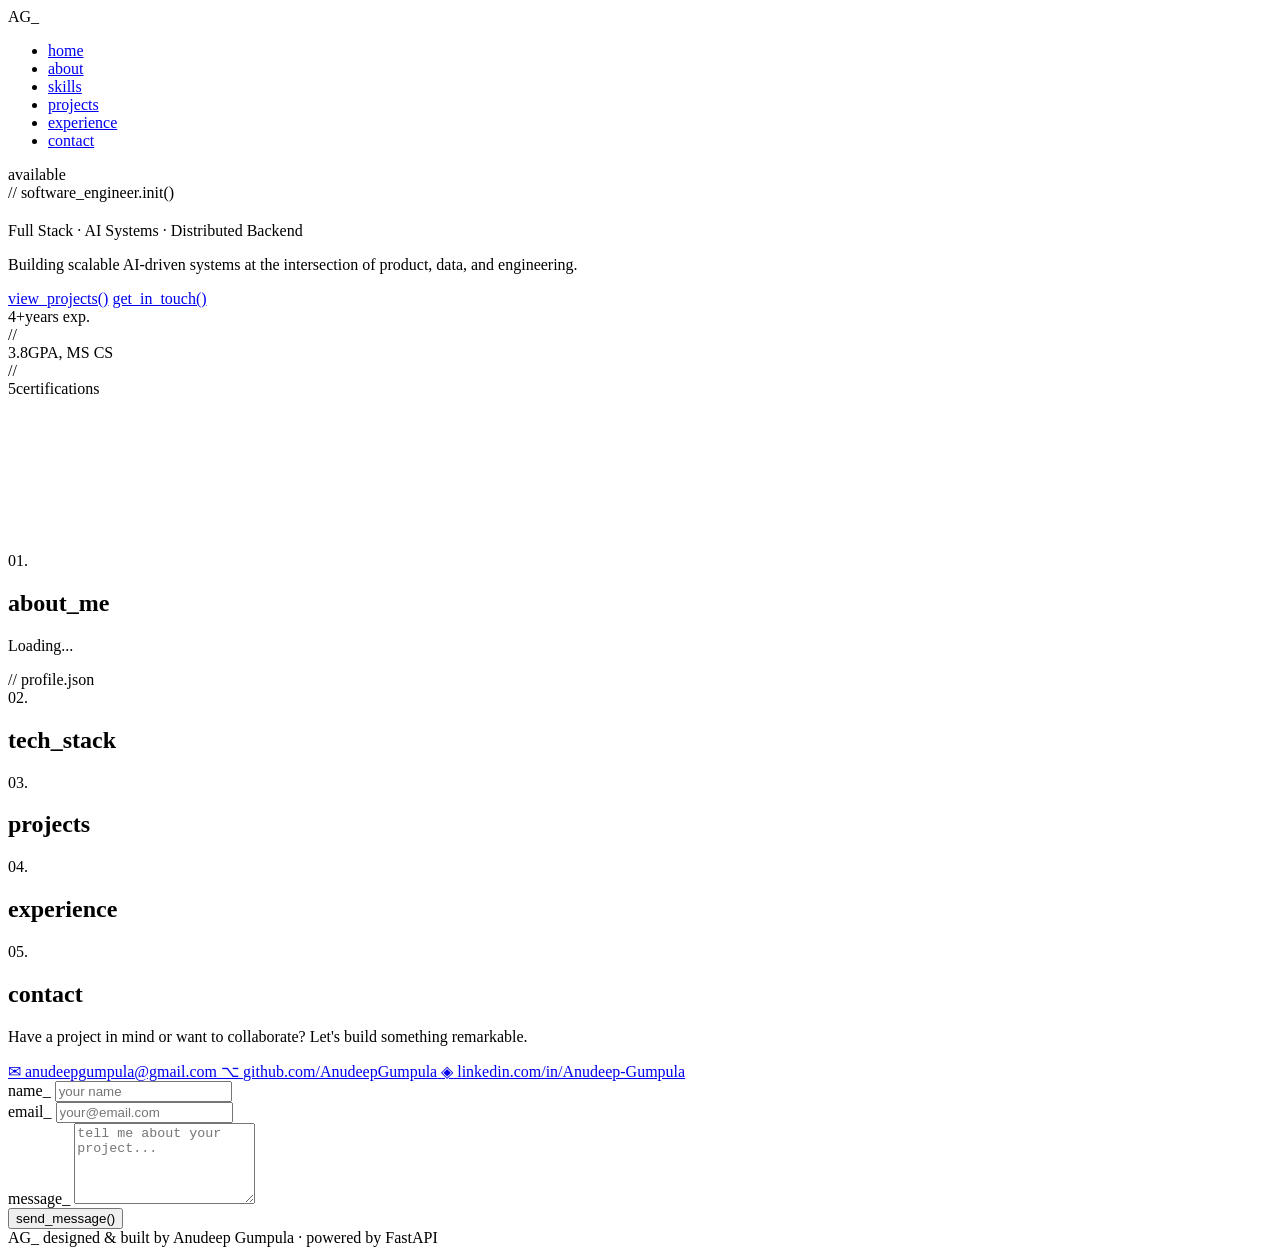
==== frontend/index.html @ a14b4042 "Uploaded the files" ====
<!DOCTYPE html>
<html lang="en">
<head>
<meta charset="UTF-8"/>
<meta name="viewport" content="width=device-width, initial-scale=1.0"/>
<title>Anudeep Gumpula — Software Engineer</title>
<link rel="preconnect" href="https://fonts.googleapis.com"/>
<link rel="stylesheet" href="/static/css/style.css"/>
</head>
<body>

<!-- Custom cursor -->
<div class="cursor" id="cursor"></div>
<div class="cursor-trail" id="cursorTrail"></div>

<!-- Scanline overlay -->
<div class="scanlines"></div>

<!-- NAV -->
<nav id="navbar">
  <div class="nav-logo">AG<span class="blink">_</span></div>
  <ul class="nav-links">
    <li><a href="#hero">home</a></li>
    <li><a href="#about">about</a></li>
    <li><a href="#skills">skills</a></li>
    <li><a href="#projects">projects</a></li>
    <li><a href="#experience">experience</a></li>
    <li><a href="#contact">contact</a></li>
  </ul>
  <div class="nav-status"><span class="dot"></span>available</div>
</nav>

<!-- HERO -->
<section id="hero">
  <div class="hero-grid-bg"></div>
  <div class="hero-content">
    <div class="hero-tag" id="heroTag">// software_engineer.init()</div>
    <h1 class="hero-name" id="heroName"></h1>
    <div class="hero-title" id="heroTitle">Full Stack · AI Systems · Distributed Backend</div>
    <p class="hero-tagline" id="heroTagline">Building scalable AI-driven systems at the intersection of product, data, and engineering.</p>
    <div class="hero-cta">
      <a href="#projects" class="btn-primary">view_projects()</a>
      <a href="#contact" class="btn-secondary">get_in_touch()</a>
    </div>
    <div class="hero-metrics">
      <div class="metric"><span class="metric-val">4+</span><span class="metric-label">years exp.</span></div>
      <div class="metric-sep">//</div>
      <div class="metric"><span class="metric-val">3.8</span><span class="metric-label">GPA, MS CS</span></div>
      <div class="metric-sep">//</div>
      <div class="metric"><span class="metric-val">5</span><span class="metric-label">certifications</span></div>
    </div>
  </div>
  <div class="hero-visual">
    <canvas id="matrixCanvas"></canvas>
  </div>
</section>

<!-- ABOUT -->
<section id="about">
  <div class="section-header">
    <span class="section-num">01.</span>
    <h2>about_me</h2>
    <div class="section-line"></div>
  </div>
  <div class="about-grid">
    <div class="about-text">
      <p id="aboutBio">Loading...</p>
      <div class="about-highlights" id="aboutHighlights"></div>
    </div>
    <div class="about-card">
      <div class="about-card-header">// profile.json</div>
      <div class="about-card-body" id="profileJson"></div>
    </div>
  </div>
</section>

<!-- SKILLS -->
<section id="skills">
  <div class="section-header">
    <span class="section-num">02.</span>
    <h2>tech_stack</h2>
    <div class="section-line"></div>
  </div>
  <div class="skills-grid" id="skillsGrid"></div>
</section>

<!-- PROJECTS -->
<section id="projects">
  <div class="section-header">
    <span class="section-num">03.</span>
    <h2>projects</h2>
    <div class="section-line"></div>
  </div>
  <div class="projects-grid" id="projectsGrid"></div>
</section>

<!-- EXPERIENCE -->
<section id="experience">
  <div class="section-header">
    <span class="section-num">04.</span>
    <h2>experience</h2>
    <div class="section-line"></div>
  </div>
  <div class="timeline" id="timeline"></div>
</section>

<!-- CONTACT -->
<section id="contact">
  <div class="section-header">
    <span class="section-num">05.</span>
    <h2>contact</h2>
    <div class="section-line"></div>
  </div>
  <div class="contact-grid">
    <div class="contact-info">
      <p class="contact-intro">Have a project in mind or want to collaborate? Let's build something remarkable.</p>
      <div class="contact-links">
        <a href="mailto:anudeepgumpula@gmail.com" class="contact-link">
          <span class="contact-icon">✉</span>
          <span>anudeepgumpula@gmail.com</span>
        </a>
        <a href="https://github.com/AnudeepGumpula" target="_blank" class="contact-link">
          <span class="contact-icon">⌥</span>
          <span>github.com/AnudeepGumpula</span>
        </a>
        <a href="https://linkedin.com/in/Anudeep-Gumpula" target="_blank" class="contact-link">
          <span class="contact-icon">◈</span>
          <span>linkedin.com/in/Anudeep-Gumpula</span>
        </a>
      </div>
    </div>
    <form class="contact-form" id="contactForm">
      <div class="form-group">
        <label>name_</label>
        <input type="text" id="cName" placeholder="your name" required/>
      </div>
      <div class="form-group">
        <label>email_</label>
        <input type="email" id="cEmail" placeholder="your@email.com" required/>
      </div>
      <div class="form-group">
        <label>message_</label>
        <textarea id="cMessage" rows="5" placeholder="tell me about your project..." required></textarea>
      </div>
      <button type="submit" class="btn-primary btn-full" id="submitBtn">send_message()</button>
      <div class="form-status" id="formStatus"></div>
    </form>
  </div>
</section>

<!-- FOOTER -->
<footer>
  <div class="footer-inner">
    <span class="footer-logo">AG_</span>
    <span class="footer-text">designed & built by Anudeep Gumpula · <span id="year"></span></span>
    <span class="footer-api">powered by FastAPI</span>
  </div>
</footer>

<script src="/static/js/main.js"></script>
</body>
</html>
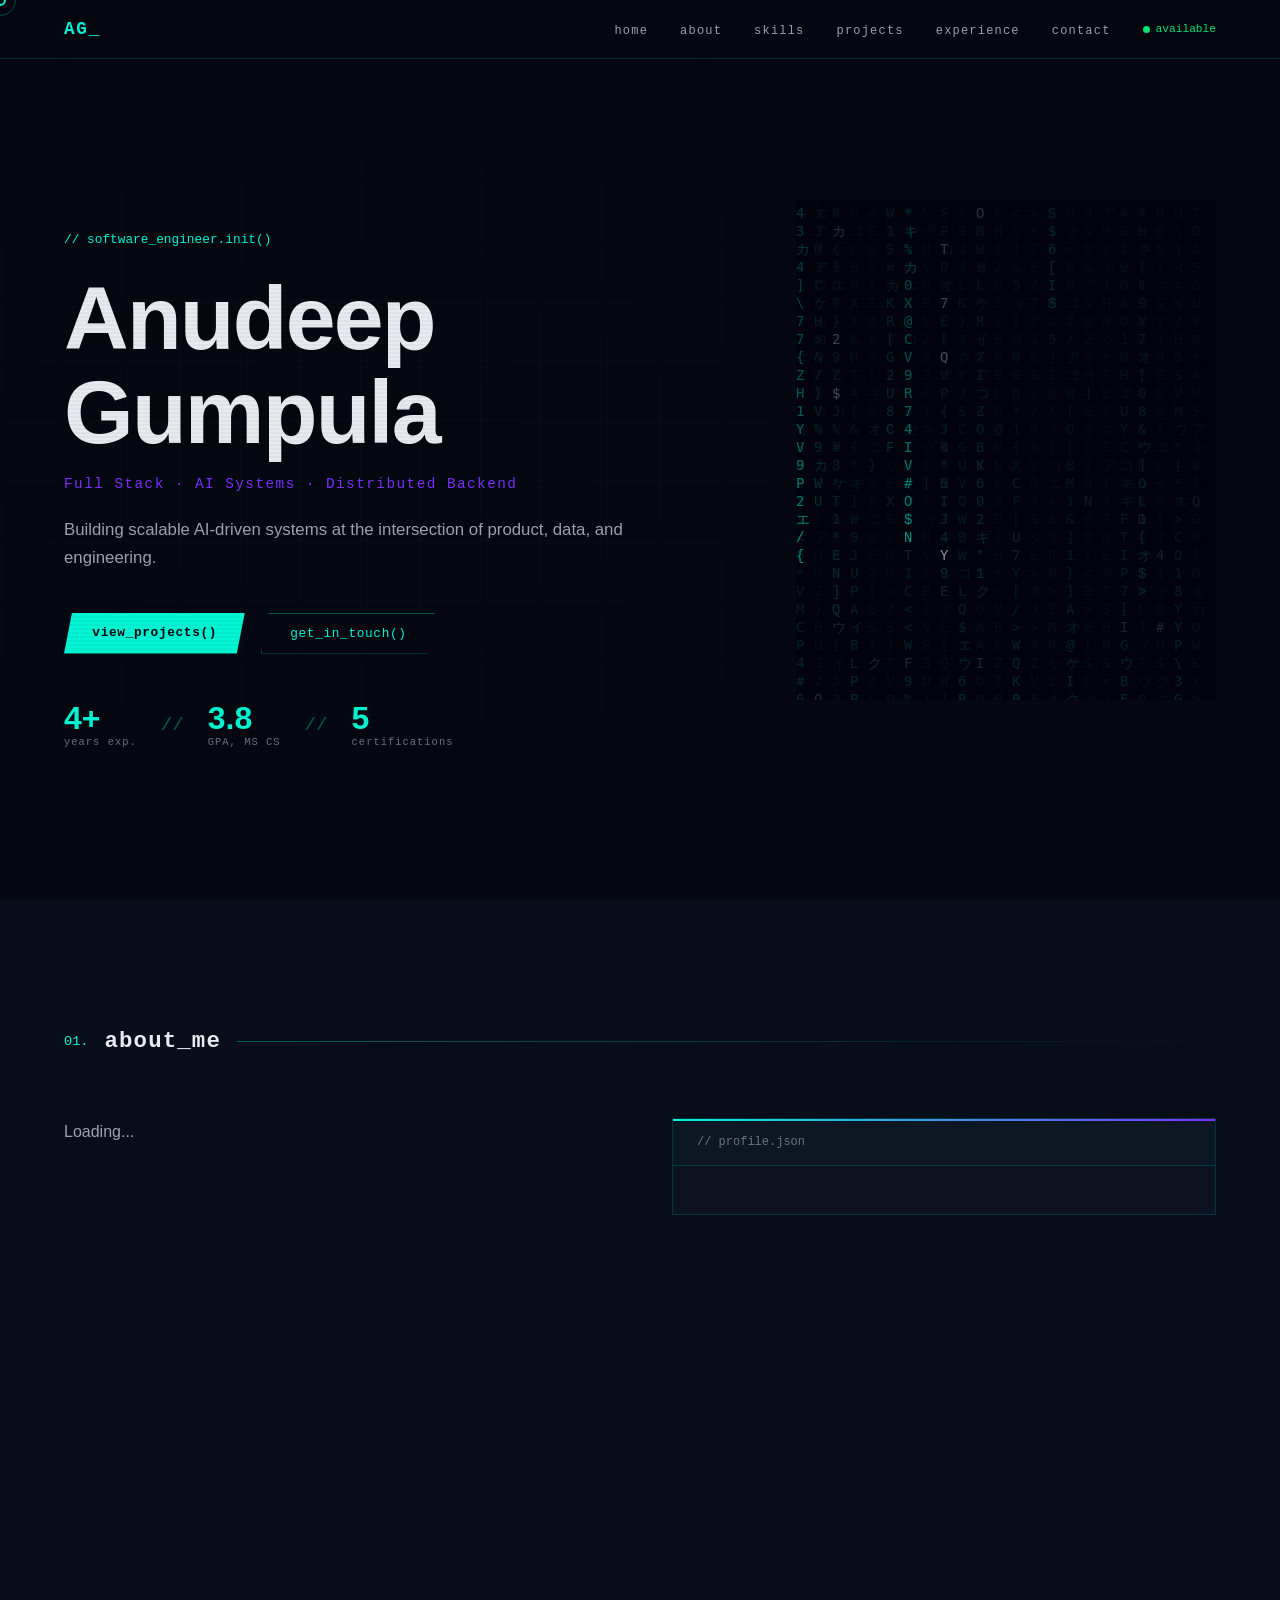
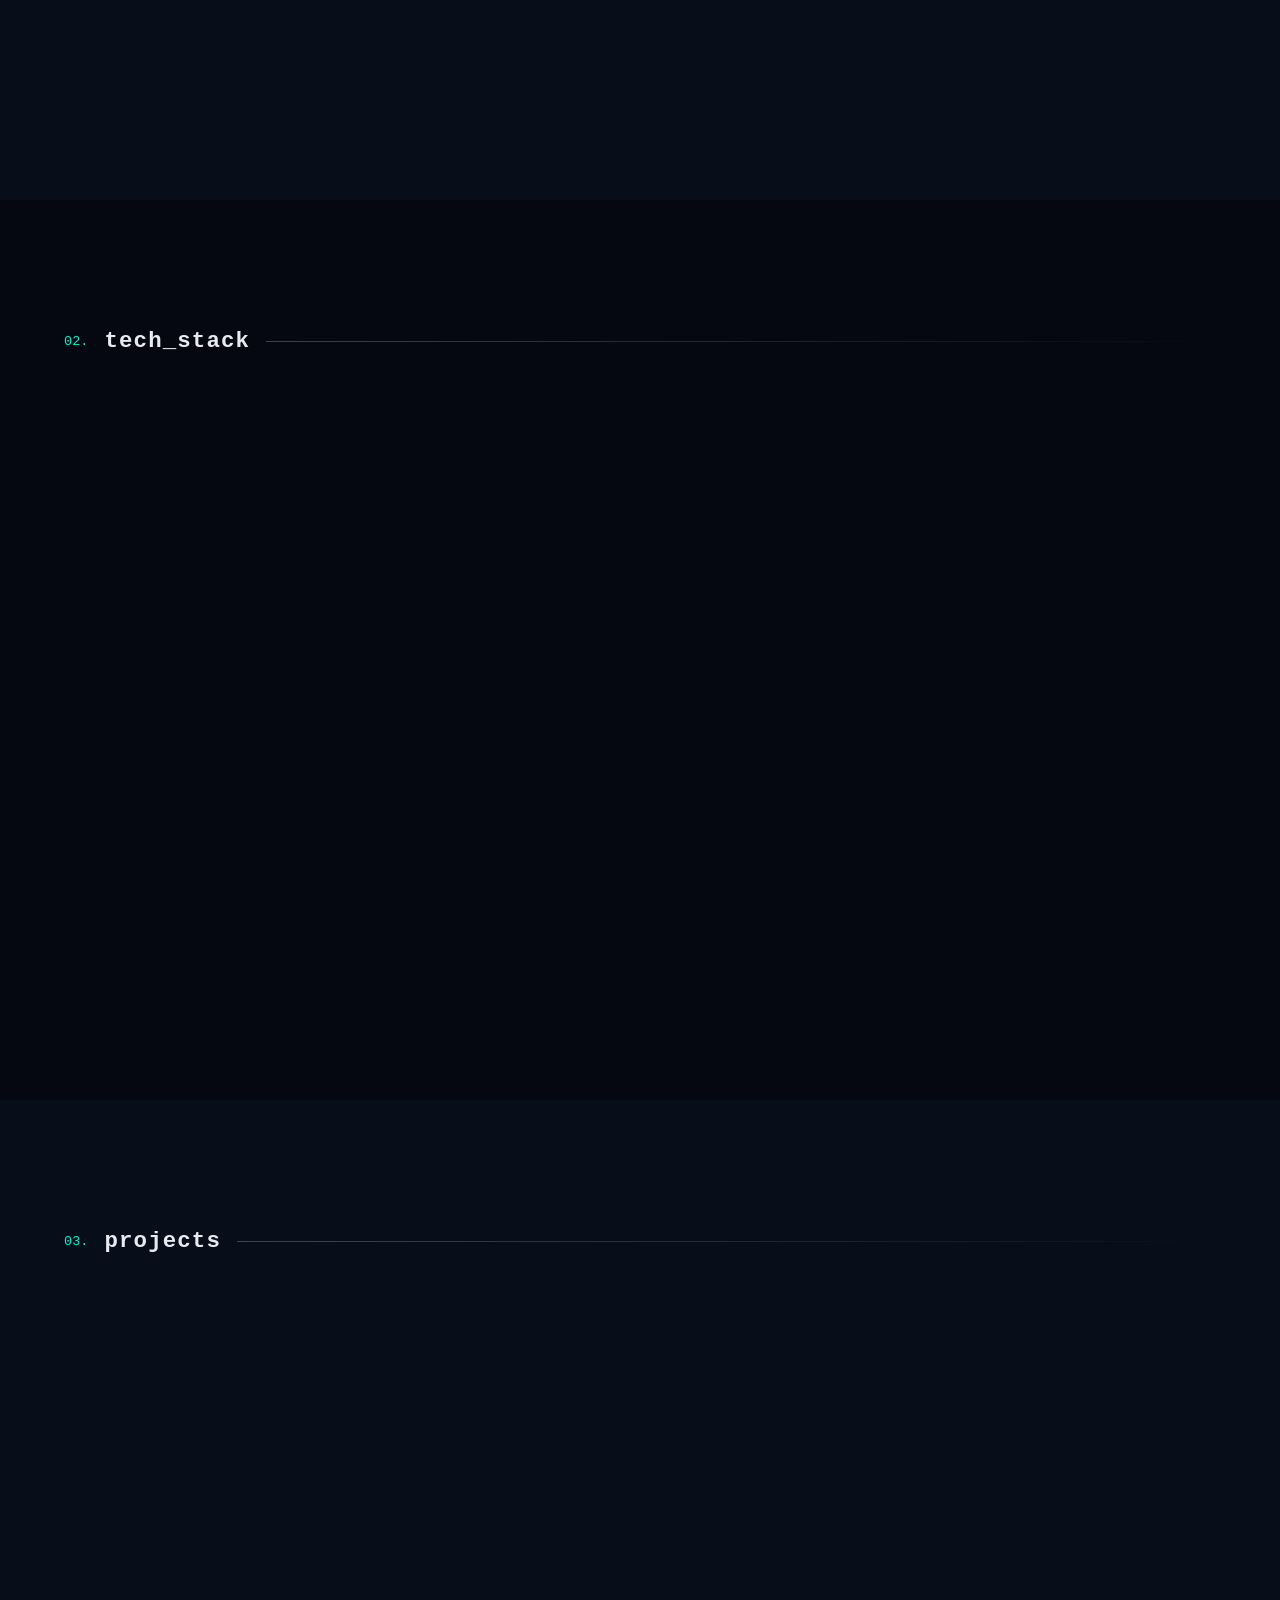
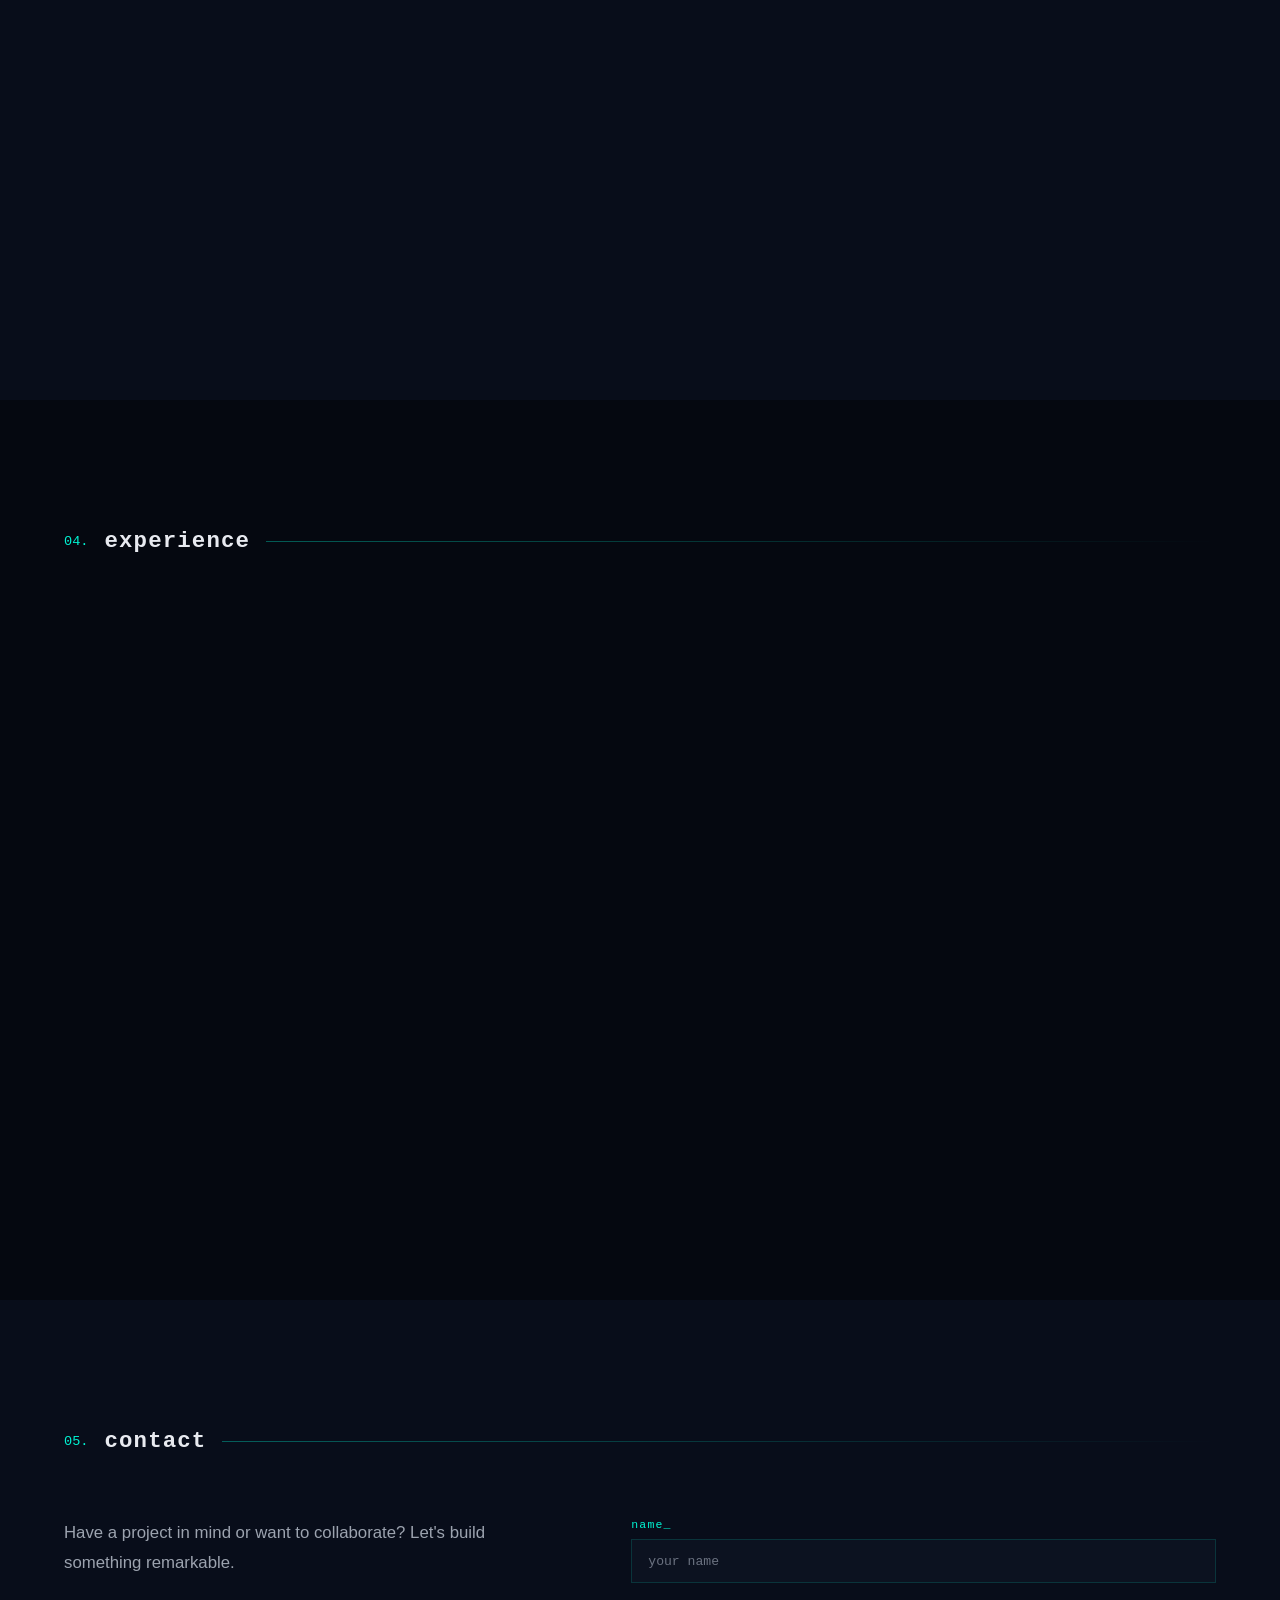
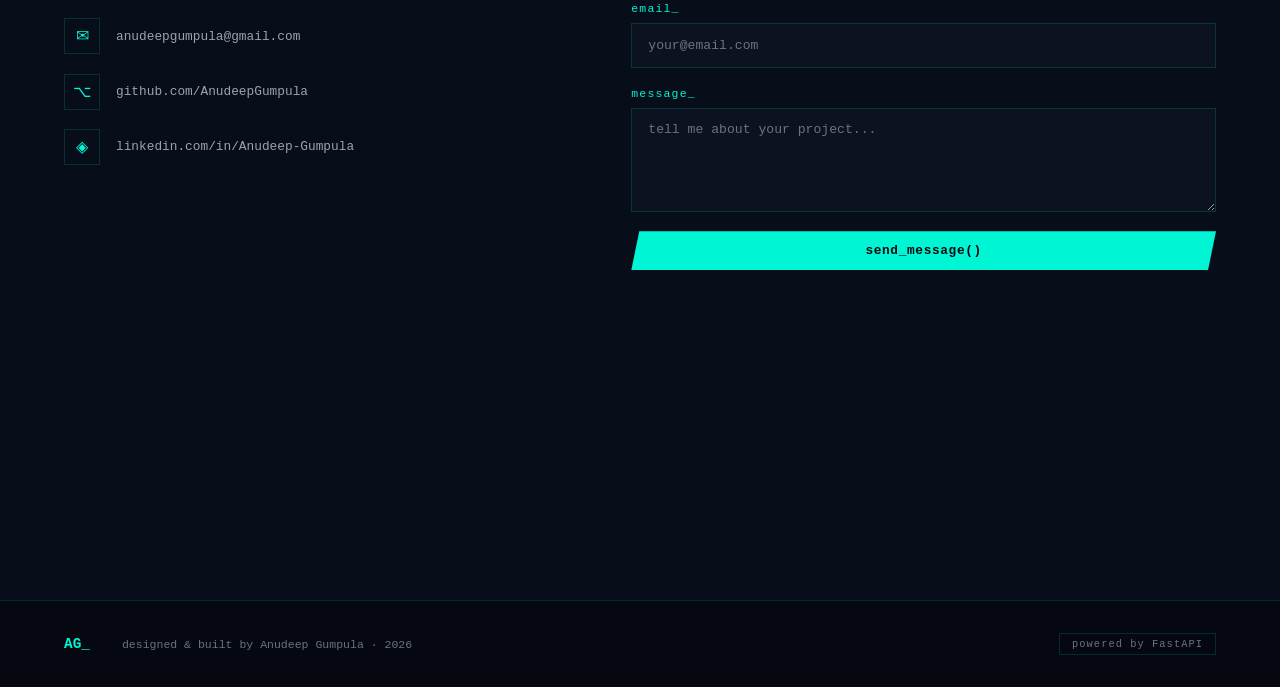
==== commit 230e84e3: "updated index file" ====
--- a/frontend/index.html
+++ b/frontend/index.html
@@ -5,7 +5,7 @@
 <meta name="viewport" content="width=device-width, initial-scale=1.0"/>
 <title>Anudeep Gumpula — Software Engineer</title>
 <link rel="preconnect" href="https://fonts.googleapis.com"/>
-<link rel="stylesheet" href="/static/css/style.css"/>
+<link rel="stylesheet" href="./css/style.css"/>
 </head>
 <body>
 
@@ -157,6 +157,6 @@
   </div>
 </footer>
 
-<script src="/static/js/main.js"></script>
+<script src="./js/main.js"></script>
 </body>
 </html>
--- a/frontend/css/style.css
+++ b/frontend/css/style.css
@@ -0,0 +1,666 @@
+/* ===== RESET & BASE ===== */
+*, *::before, *::after { box-sizing: border-box; margin: 0; padding: 0; }
+
+:root {
+  --bg: #050810;
+  --bg2: #080d1a;
+  --bg3: #0c1220;
+  --accent: #00f5d4;
+  --accent2: #7b2fff;
+  --accent3: #ff2d78;
+  --text: #e8eaf0;
+  --text-muted: #6b7280;
+  --text-dim: #9ca3af;
+  --border: rgba(0,245,212,0.15);
+  --border2: rgba(0,245,212,0.35);
+  --glow: 0 0 20px rgba(0,245,212,0.25);
+  --glow2: 0 0 40px rgba(123,47,255,0.3);
+  --font-mono: 'SF Mono', ui-monospace, 'Cascadia Code', Menlo, Consolas, monospace;
+  --font-display: -apple-system, 'SF Pro Display', 'SF Pro Text', BlinkMacSystemFont, 'Helvetica Neue', Arial, sans-serif;
+}
+
+html { scroll-behavior: smooth; }
+
+body {
+  background: var(--bg);
+  color: var(--text);
+  font-family: var(--font-display);
+  cursor: none;
+  overflow-x: hidden;
+}
+
+/* ===== CUSTOM CURSOR ===== */
+.cursor {
+  width: 12px; height: 12px;
+  border: 2px solid var(--accent);
+  border-radius: 50%;
+  position: fixed; top: 0; left: 0;
+  pointer-events: none; z-index: 9999;
+  transform: translate(-50%,-50%);
+  transition: width 0.2s, height 0.2s, background 0.2s;
+}
+.cursor-trail {
+  width: 32px; height: 32px;
+  border: 1px solid rgba(0,245,212,0.3);
+  border-radius: 50%;
+  position: fixed; top: 0; left: 0;
+  pointer-events: none; z-index: 9998;
+  transform: translate(-50%,-50%);
+  transition: all 0.12s ease;
+}
+body:has(a:hover) .cursor, body:has(button:hover) .cursor {
+  width: 20px; height: 20px;
+  background: rgba(0,245,212,0.2);
+}
+
+/* ===== SCANLINES ===== */
+.scanlines {
+  position: fixed; inset: 0;
+  background: repeating-linear-gradient(0deg, transparent, transparent 2px, rgba(0,0,0,0.03) 2px, rgba(0,0,0,0.03) 4px);
+  pointer-events: none; z-index: 1000;
+}
+
+/* ===== NAVBAR ===== */
+#navbar {
+  position: fixed; top: 0; left: 0; right: 0; z-index: 500;
+  display: flex; align-items: center; gap: 2rem;
+  padding: 1.2rem 4rem;
+  background: rgba(5,8,16,0.85);
+  backdrop-filter: blur(12px);
+  border-bottom: 1px solid var(--border);
+  transition: all 0.3s;
+}
+#navbar.scrolled { padding: 0.8rem 4rem; }
+.nav-logo {
+  font-family: var(--font-mono);
+  font-size: 1.1rem;
+  color: var(--accent);
+  font-weight: 700;
+  letter-spacing: 0.1em;
+  margin-right: auto;
+}
+.blink { animation: blink 1s step-end infinite; }
+@keyframes blink { 0%,100%{opacity:1} 50%{opacity:0} }
+.nav-links { list-style: none; display: flex; gap: 2rem; }
+.nav-links a {
+  font-family: var(--font-mono);
+  font-size: 0.75rem;
+  color: var(--text-dim);
+  text-decoration: none;
+  letter-spacing: 0.1em;
+  text-transform: lowercase;
+  transition: color 0.2s;
+  position: relative;
+}
+.nav-links a::after {
+  content: ''; position: absolute; bottom: -4px; left: 0; right: 0;
+  height: 1px; background: var(--accent);
+  transform: scaleX(0); transform-origin: left;
+  transition: transform 0.3s;
+}
+.nav-links a:hover { color: var(--accent); }
+.nav-links a:hover::after { transform: scaleX(1); }
+.nav-status {
+  font-family: var(--font-mono);
+  font-size: 0.7rem;
+  color: #00e676;
+  display: flex; align-items: center; gap: 6px;
+}
+.dot {
+  width: 7px; height: 7px;
+  background: #00e676;
+  border-radius: 50%;
+  animation: pulse-dot 2s ease infinite;
+}
+@keyframes pulse-dot {
+  0%,100%{box-shadow:0 0 0 0 rgba(0,230,118,0.4)}
+  50%{box-shadow:0 0 0 6px rgba(0,230,118,0)}
+}
+
+/* ===== SECTIONS ===== */
+section {
+  min-height: 100vh;
+  padding: 8rem 4rem;
+  position: relative;
+}
+.section-header {
+  display: flex; align-items: center; gap: 1rem;
+  margin-bottom: 4rem;
+}
+.section-num {
+  font-family: var(--font-mono);
+  font-size: 0.85rem;
+  color: var(--accent);
+}
+.section-header h2 {
+  font-family: var(--font-mono);
+  font-size: 1.4rem;
+  color: var(--text);
+  letter-spacing: 0.05em;
+}
+.section-line {
+  flex: 1; height: 1px;
+  background: linear-gradient(90deg, var(--border2), transparent);
+}
+
+/* ===== HERO ===== */
+#hero {
+  display: flex; align-items: center;
+  padding: 0 4rem;
+  position: relative; overflow: hidden;
+  min-height: 100vh;
+}
+.hero-grid-bg {
+  position: absolute; inset: 0;
+  background-image:
+    linear-gradient(rgba(0,245,212,0.04) 1px, transparent 1px),
+    linear-gradient(90deg, rgba(0,245,212,0.04) 1px, transparent 1px);
+  background-size: 60px 60px;
+  mask-image: radial-gradient(ellipse at 30% 50%, black 0%, transparent 70%);
+}
+.hero-content {
+  flex: 1;
+  z-index: 2;
+  padding-top: 5rem;
+}
+.hero-tag {
+  font-family: var(--font-mono);
+  font-size: 0.8rem;
+  color: var(--accent);
+  margin-bottom: 1.5rem;
+  opacity: 0;
+  animation: fadeUp 0.6s 0.2s forwards;
+}
+.hero-name {
+  font-family: var(--font-display);
+  font-size: clamp(3rem, 7vw, 6rem);
+  font-weight: 800;
+  line-height: 1.05;
+  letter-spacing: -0.02em;
+  color: var(--text);
+  opacity: 0;
+  animation: fadeUp 0.6s 0.4s forwards;
+  min-height: 1.1em;
+}
+.hero-name .char { display: inline-block; }
+.hero-title {
+  font-family: var(--font-mono);
+  font-size: 0.9rem;
+  color: var(--accent2);
+  margin-top: 1rem;
+  letter-spacing: 0.1em;
+  opacity: 0;
+  animation: fadeUp 0.6s 0.6s forwards;
+}
+.hero-tagline {
+  font-size: 1.05rem;
+  color: var(--text-dim);
+  max-width: 560px;
+  line-height: 1.7;
+  margin-top: 1.5rem;
+  opacity: 0;
+  animation: fadeUp 0.6s 0.8s forwards;
+}
+.hero-cta {
+  display: flex; gap: 1rem; margin-top: 2.5rem;
+  opacity: 0; animation: fadeUp 0.6s 1s forwards;
+}
+.hero-metrics {
+  display: flex; align-items: center; gap: 1.5rem;
+  margin-top: 3rem;
+  opacity: 0; animation: fadeUp 0.6s 1.2s forwards;
+}
+.metric { display: flex; flex-direction: column; gap: 2px; }
+.metric-val {
+  font-family: var(--font-display);
+  font-size: 2rem; font-weight: 800;
+  color: var(--accent);
+  line-height: 1;
+}
+.metric-label {
+  font-family: var(--font-mono);
+  font-size: 0.65rem;
+  color: var(--text-muted);
+  letter-spacing: 0.1em;
+}
+.metric-sep {
+  font-family: var(--font-mono);
+  color: var(--border2);
+  font-size: 1.2rem;
+}
+.hero-visual {
+  flex: 0 0 420px;
+  height: 500px;
+  z-index: 1;
+  position: relative;
+}
+#matrixCanvas { width: 100%; height: 100%; opacity: 0.6; }
+
+/* ===== BUTTONS ===== */
+.btn-primary {
+  display: inline-block;
+  font-family: var(--font-mono);
+  font-size: 0.8rem;
+  padding: 0.75rem 1.75rem;
+  background: var(--accent);
+  color: var(--bg);
+  text-decoration: none;
+  letter-spacing: 0.05em;
+  border: none; cursor: pointer;
+  clip-path: polygon(8px 0%, 100% 0%, calc(100% - 8px) 100%, 0% 100%);
+  transition: all 0.2s;
+  font-weight: 700;
+}
+.btn-primary:hover {
+  background: var(--text);
+  transform: translateY(-2px);
+  box-shadow: var(--glow);
+}
+.btn-secondary {
+  display: inline-block;
+  font-family: var(--font-mono);
+  font-size: 0.8rem;
+  padding: 0.75rem 1.75rem;
+  background: transparent;
+  color: var(--accent);
+  text-decoration: none;
+  letter-spacing: 0.05em;
+  border: 1px solid var(--border2);
+  cursor: pointer;
+  clip-path: polygon(8px 0%, 100% 0%, calc(100% - 8px) 100%, 0% 100%);
+  transition: all 0.2s;
+}
+.btn-secondary:hover {
+  background: rgba(0,245,212,0.08);
+  transform: translateY(-2px);
+}
+.btn-full { width: 100%; text-align: center; }
+
+/* ===== ABOUT ===== */
+#about { background: var(--bg2); }
+.about-grid {
+  display: grid;
+  grid-template-columns: 1fr 1fr;
+  gap: 4rem;
+  align-items: start;
+}
+.about-text p {
+  font-size: 1rem; line-height: 1.8;
+  color: var(--text-dim);
+  margin-bottom: 2rem;
+}
+.about-highlights { display: flex; flex-direction: column; gap: 0.75rem; }
+.about-highlight-item {
+  display: flex; align-items: center; gap: 1rem;
+  font-family: var(--font-mono);
+  font-size: 0.8rem;
+  color: var(--text-dim);
+}
+.about-highlight-item::before {
+  content: '▸';
+  color: var(--accent);
+  flex-shrink: 0;
+}
+.about-card {
+  border: 1px solid var(--border);
+  background: var(--bg3);
+  position: relative;
+  overflow: hidden;
+}
+.about-card::before {
+  content: '';
+  position: absolute; top: 0; left: 0; right: 0;
+  height: 2px;
+  background: linear-gradient(90deg, var(--accent), var(--accent2));
+}
+.about-card-header {
+  font-family: var(--font-mono);
+  font-size: 0.75rem;
+  color: var(--text-muted);
+  padding: 1rem 1.5rem;
+  border-bottom: 1px solid var(--border);
+  background: rgba(0,245,212,0.02);
+}
+.about-card-body {
+  padding: 1.5rem;
+  font-family: var(--font-mono);
+  font-size: 0.78rem;
+  line-height: 1.9;
+  color: var(--text-dim);
+}
+.json-key { color: var(--accent2); }
+.json-val { color: var(--accent); }
+.json-str { color: #f0a500; }
+.json-num { color: var(--accent3); }
+.json-bracket { color: var(--text-muted); }
+
+/* ===== SKILLS ===== */
+.skills-grid {
+  display: grid;
+  grid-template-columns: repeat(3, 1fr);
+  gap: 1.5rem;
+}
+.skill-card {
+  border: 1px solid var(--border);
+  background: var(--bg2);
+  padding: 1.5rem;
+  position: relative;
+  overflow: hidden;
+  transition: border-color 0.3s, transform 0.3s;
+}
+.skill-card:hover {
+  border-color: var(--border2);
+  transform: translateY(-4px);
+  box-shadow: var(--glow);
+}
+.skill-card::after {
+  content: '';
+  position: absolute; bottom: 0; left: 0; right: 0;
+  height: 1px;
+  background: linear-gradient(90deg, transparent, var(--accent), transparent);
+  opacity: 0;
+  transition: opacity 0.3s;
+}
+.skill-card:hover::after { opacity: 1; }
+.skill-category {
+  font-family: var(--font-mono);
+  font-size: 0.7rem;
+  color: var(--accent);
+  letter-spacing: 0.12em;
+  margin-bottom: 1rem;
+  text-transform: uppercase;
+}
+.skill-items { display: flex; flex-wrap: wrap; gap: 0.5rem; }
+.skill-tag {
+  font-family: var(--font-mono);
+  font-size: 0.7rem;
+  padding: 0.3rem 0.7rem;
+  background: rgba(0,245,212,0.06);
+  border: 1px solid rgba(0,245,212,0.15);
+  color: var(--text-dim);
+  letter-spacing: 0.05em;
+  transition: all 0.2s;
+}
+.skill-tag:hover {
+  background: rgba(0,245,212,0.12);
+  color: var(--accent);
+  border-color: var(--border2);
+}
+
+/* ===== PROJECTS ===== */
+#projects { background: var(--bg2); }
+.projects-grid {
+  display: grid;
+  grid-template-columns: repeat(3, 1fr);
+  gap: 1.5rem;
+}
+.project-card {
+  border: 1px solid var(--border);
+  background: var(--bg);
+  padding: 2rem;
+  display: flex; flex-direction: column; gap: 1rem;
+  position: relative; overflow: hidden;
+  transition: all 0.3s;
+}
+.project-card::before {
+  content: '';
+  position: absolute; top: 0; left: 0;
+  width: 3px; height: 0;
+  background: linear-gradient(180deg, var(--accent), var(--accent2));
+  transition: height 0.4s;
+}
+.project-card:hover { border-color: var(--border2); transform: translateY(-4px); }
+.project-card:hover::before { height: 100%; }
+.project-num {
+  font-family: var(--font-mono);
+  font-size: 0.7rem;
+  color: var(--text-muted);
+}
+.project-highlight-badge {
+  display: inline-block;
+  font-family: var(--font-mono);
+  font-size: 0.65rem;
+  padding: 0.25rem 0.6rem;
+  background: rgba(123,47,255,0.15);
+  border: 1px solid rgba(123,47,255,0.3);
+  color: #a78bfa;
+  letter-spacing: 0.05em;
+  margin-bottom: 0.5rem;
+}
+.project-title {
+  font-family: var(--font-display);
+  font-size: 1.1rem;
+  font-weight: 700;
+  color: var(--text);
+  line-height: 1.3;
+}
+.project-subtitle {
+  font-family: var(--font-mono);
+  font-size: 0.72rem;
+  color: var(--accent);
+  letter-spacing: 0.05em;
+}
+.project-desc {
+  font-size: 0.88rem;
+  color: var(--text-dim);
+  line-height: 1.7;
+  flex: 1;
+}
+.project-tech { display: flex; flex-wrap: wrap; gap: 0.4rem; }
+.project-tech-tag {
+  font-family: var(--font-mono);
+  font-size: 0.65rem;
+  padding: 0.2rem 0.6rem;
+  background: rgba(0,245,212,0.05);
+  border: 1px solid var(--border);
+  color: var(--text-muted);
+}
+.project-links { display: flex; gap: 1rem; margin-top: auto; }
+.project-link {
+  font-family: var(--font-mono);
+  font-size: 0.72rem;
+  color: var(--accent);
+  text-decoration: none;
+  letter-spacing: 0.05em;
+  transition: color 0.2s;
+  display: flex; align-items: center; gap: 0.4rem;
+}
+.project-link:hover { color: var(--text); }
+
+/* ===== EXPERIENCE ===== */
+.timeline { position: relative; padding-left: 2rem; }
+.timeline::before {
+  content: '';
+  position: absolute; left: 0; top: 0; bottom: 0;
+  width: 1px;
+  background: linear-gradient(180deg, var(--accent), var(--accent2), transparent);
+}
+.timeline-item {
+  position: relative;
+  padding: 0 0 3.5rem 3rem;
+  opacity: 0;
+  transform: translateX(-20px);
+  transition: opacity 0.5s, transform 0.5s;
+}
+.timeline-item.visible { opacity: 1; transform: translateX(0); }
+.timeline-dot {
+  position: absolute; left: -5px; top: 6px;
+  width: 11px; height: 11px;
+  border: 2px solid var(--accent);
+  background: var(--bg);
+  border-radius: 50%;
+  box-shadow: 0 0 10px rgba(0,245,212,0.4);
+}
+.timeline-period {
+  font-family: var(--font-mono);
+  font-size: 0.7rem;
+  color: var(--text-muted);
+  letter-spacing: 0.1em;
+  margin-bottom: 0.5rem;
+}
+.timeline-role {
+  font-family: var(--font-display);
+  font-size: 1.15rem;
+  font-weight: 700;
+  color: var(--text);
+}
+.timeline-company {
+  font-family: var(--font-mono);
+  font-size: 0.8rem;
+  color: var(--accent);
+  margin: 0.3rem 0 1rem;
+  display: flex; align-items: center; gap: 0.5rem;
+}
+.timeline-location {
+  font-size: 0.7rem;
+  color: var(--text-muted);
+  padding: 0.1rem 0.5rem;
+  border: 1px solid var(--border);
+}
+.timeline-highlights { display: flex; flex-direction: column; gap: 0.5rem; }
+.timeline-highlight {
+  font-size: 0.88rem;
+  color: var(--text-dim);
+  line-height: 1.6;
+  display: flex; gap: 0.75rem;
+}
+.timeline-highlight::before {
+  content: '→';
+  color: var(--accent2);
+  flex-shrink: 0;
+  font-family: var(--font-mono);
+}
+
+/* ===== CONTACT ===== */
+#contact { background: var(--bg2); }
+.contact-grid {
+  display: grid;
+  grid-template-columns: 1fr 1.2fr;
+  gap: 5rem;
+  align-items: start;
+}
+.contact-intro {
+  font-size: 1.05rem;
+  color: var(--text-dim);
+  line-height: 1.8;
+  margin-bottom: 2.5rem;
+}
+.contact-links { display: flex; flex-direction: column; gap: 1.2rem; }
+.contact-link {
+  display: flex; align-items: center; gap: 1rem;
+  font-family: var(--font-mono);
+  font-size: 0.8rem;
+  color: var(--text-dim);
+  text-decoration: none;
+  transition: color 0.2s;
+}
+.contact-link:hover { color: var(--accent); }
+.contact-icon {
+  width: 36px; height: 36px;
+  border: 1px solid var(--border);
+  display: flex; align-items: center; justify-content: center;
+  color: var(--accent);
+  flex-shrink: 0;
+  transition: all 0.2s;
+  font-size: 1rem;
+}
+.contact-link:hover .contact-icon {
+  background: rgba(0,245,212,0.1);
+  border-color: var(--border2);
+}
+.contact-form { display: flex; flex-direction: column; gap: 1.2rem; }
+.form-group { display: flex; flex-direction: column; gap: 0.5rem; }
+.form-group label {
+  font-family: var(--font-mono);
+  font-size: 0.72rem;
+  color: var(--accent);
+  letter-spacing: 0.1em;
+}
+.form-group input,
+.form-group textarea {
+  background: var(--bg3);
+  border: 1px solid var(--border);
+  color: var(--text);
+  padding: 0.85rem 1rem;
+  font-family: var(--font-mono);
+  font-size: 0.82rem;
+  outline: none;
+  transition: border-color 0.2s;
+  resize: vertical;
+}
+.form-group input:focus,
+.form-group textarea:focus {
+  border-color: var(--border2);
+  box-shadow: 0 0 0 1px rgba(0,245,212,0.1);
+}
+.form-group input::placeholder,
+.form-group textarea::placeholder { color: var(--text-muted); }
+.form-status {
+  font-family: var(--font-mono);
+  font-size: 0.78rem;
+  padding: 0.75rem 1rem;
+  display: none;
+}
+.form-status.success {
+  display: block;
+  border: 1px solid rgba(0,230,118,0.3);
+  color: #00e676;
+  background: rgba(0,230,118,0.05);
+}
+.form-status.error {
+  display: block;
+  border: 1px solid rgba(255,45,120,0.3);
+  color: var(--accent3);
+  background: rgba(255,45,120,0.05);
+}
+
+/* ===== FOOTER ===== */
+footer {
+  border-top: 1px solid var(--border);
+  padding: 2rem 4rem;
+}
+.footer-inner {
+  display: flex; align-items: center; gap: 2rem;
+}
+.footer-logo {
+  font-family: var(--font-mono);
+  font-size: 0.9rem;
+  color: var(--accent);
+  font-weight: 700;
+}
+.footer-text {
+  font-family: var(--font-mono);
+  font-size: 0.72rem;
+  color: var(--text-muted);
+  flex: 1;
+}
+.footer-api {
+  font-family: var(--font-mono);
+  font-size: 0.65rem;
+  color: var(--text-muted);
+  padding: 0.25rem 0.75rem;
+  border: 1px solid var(--border);
+  letter-spacing: 0.1em;
+}
+
+/* ===== ANIMATIONS ===== */
+@keyframes fadeUp {
+  from { opacity: 0; transform: translateY(24px); }
+  to   { opacity: 1; transform: translateY(0); }
+}
+.reveal {
+  opacity: 0; transform: translateY(20px);
+  transition: opacity 0.6s, transform 0.6s;
+}
+.reveal.visible { opacity: 1; transform: translateY(0); }
+
+/* ===== RESPONSIVE ===== */
+@media (max-width: 900px) {
+  section { padding: 6rem 1.5rem; }
+  #navbar { padding: 1rem 1.5rem; }
+  .nav-links { display: none; }
+  #hero { flex-direction: column; padding: 6rem 1.5rem 3rem; }
+  .hero-visual { display: none; }
+  .about-grid, .contact-grid { grid-template-columns: 1fr; gap: 2rem; }
+  .skills-grid, .projects-grid { grid-template-columns: 1fr; }
+}
